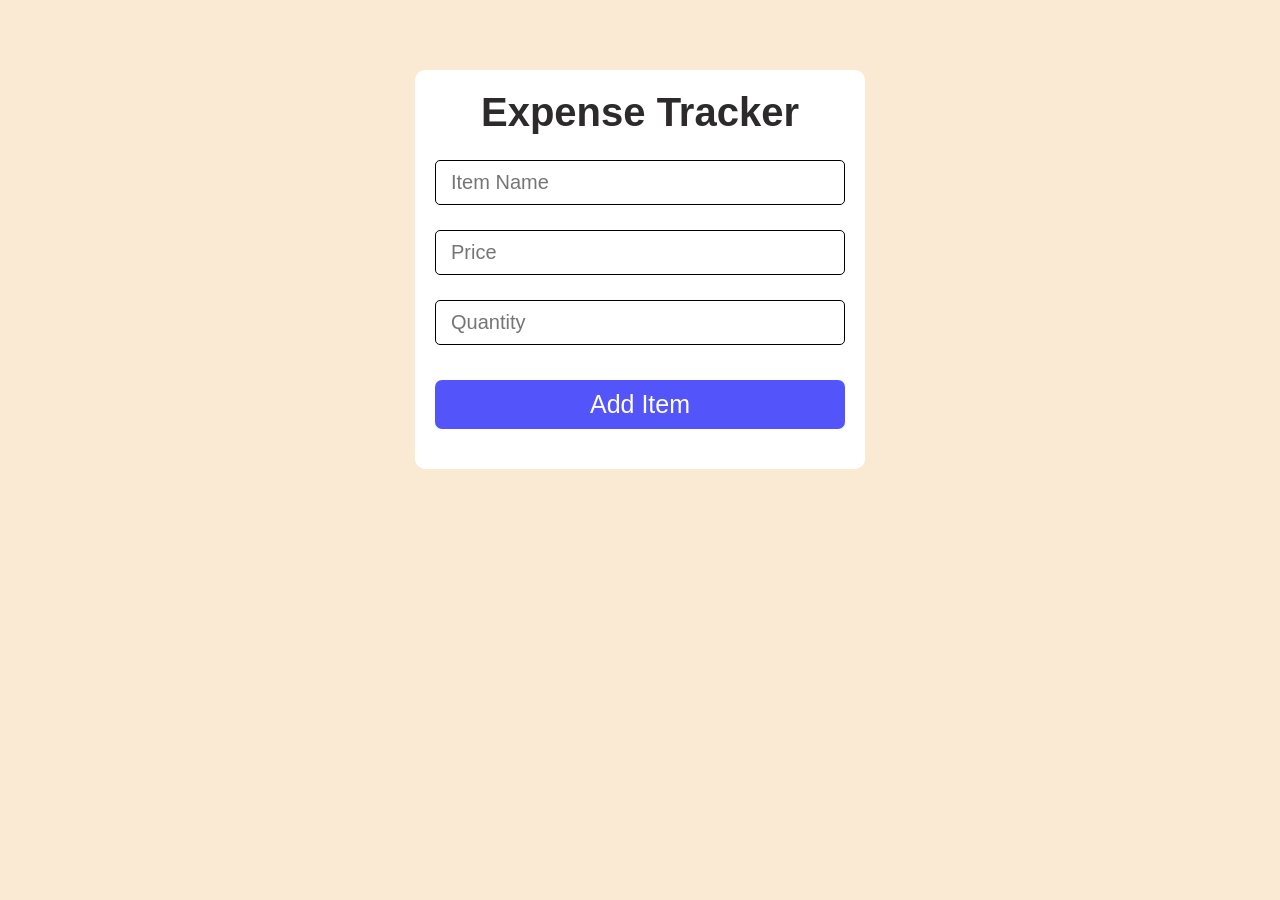
==== index.html @ 720b05f5 "Initial commit - Expense Tracker" ====
<!DOCTYPE html>
<html lang="en">
<head>
    <meta charset="UTF-8">
    <meta name="viewport" content="width=device-width, initial-scale=1.0">
    <title>Document</title>
    <link rel="stylesheet" href="style.css">
</head>
<body>

  <div class="box">
    <h1>Expense Tracker</h1>

    <input type="text" id="itemInput" placeholder="Item Name">
    <input type="text" id="priceInput" placeholder="Price">
    <input type="text" id="quantityInput" placeholder="Quantity">

    <button id="addBtn">Add Item</button>

    <div id="expenseList">
       
    </div>
  </div>

</body>
<script src="javas.js"></script>
</html>
---- style.css ----
*{
    padding: 0;
    margin: 0;
    box-sizing: border-box;
}

body{
    font-family: Arial, Helvetica, sans-serif;
    background-color: rgb(250, 233, 211);
    padding: 70px;
}

.box{
    display: flex;
    flex-direction: column;
    width: 450px;
    margin: auto;
    padding: 20px;
    background-color: white;
    border-radius: 10px;
}

h1{
    text-align: center;
    margin-bottom: 25px;
    font-size: 40px;
    color: rgb(44, 42, 42);
}

input{
    margin-bottom: 25px;
    padding: 10px 15px;
    font-size: 20px;
    border-radius: 5px;
    border: 1px solid black;
}

#addBtn{
    display: block;
    margin-top: 10px;
    padding: 10px 15px;
    border: none;
    background-color: rgb(84, 84, 251);
    color: white;
    font-size: 25px;
    border-radius: 7px;
    cursor: pointer;
}

#expenseList{
    margin-top: 20px;
}

.expensive{
    background-color: #eeeeee;
    padding: 14px;
    margin-bottom: 12px;
    border-radius: 5px;
}

#expenseList p{
    margin-bottom: 4px;
}

#expenseList h2{
    margin: 8px 0 2px 0;
}

.delete-Btn{
    margin-top: 10px;
    padding: 4px 7px;
    border: none;
    background-color: red;
    color: white;
    font-size: 17px;
    border-radius: 5px;
    cursor: pointer;
}
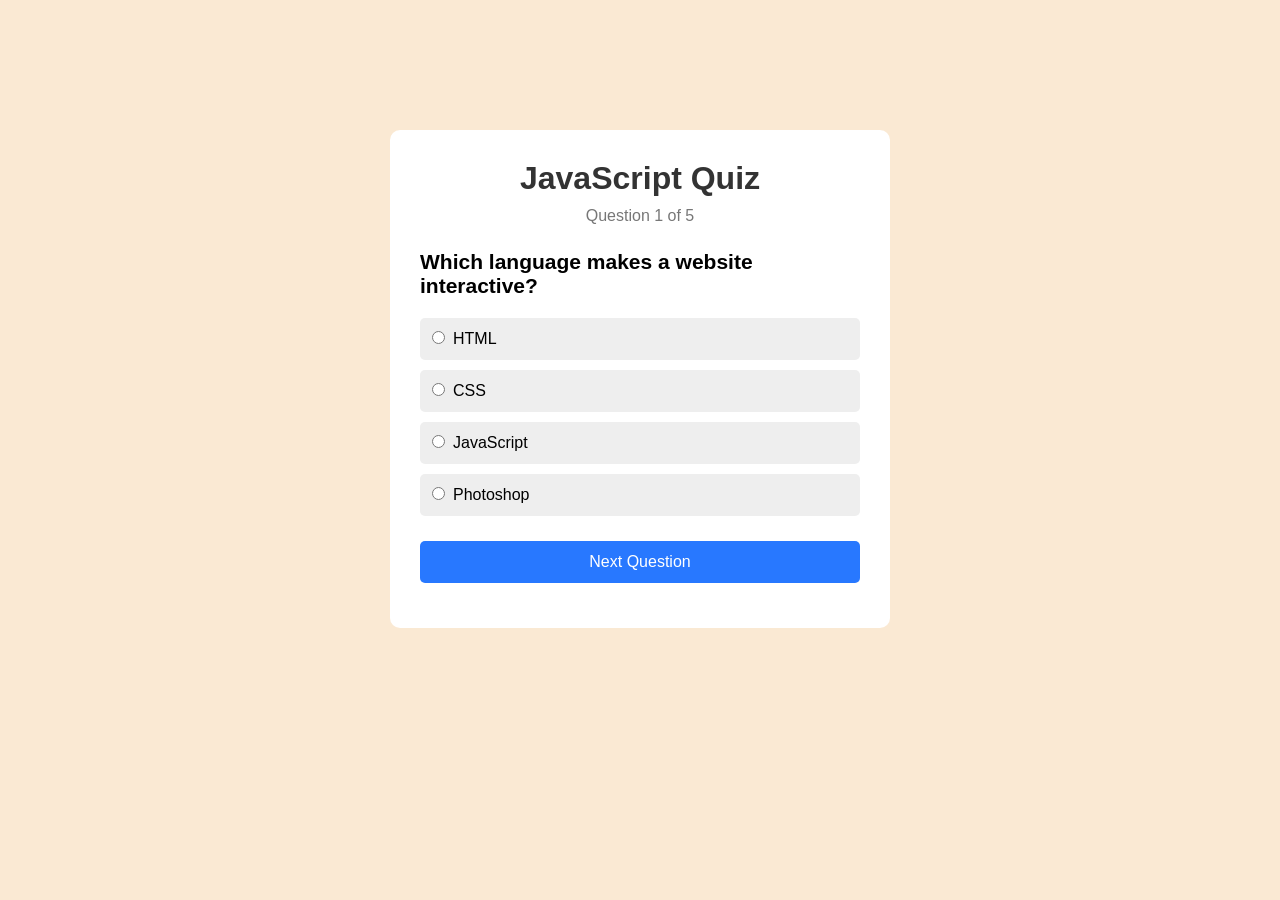
==== commit 29ba12fb: "Updated quiz project" ====
--- a/index.html
+++ b/index.html
@@ -8,19 +8,29 @@
 </head>
 <body>
 
-  <div class="box">
-    <h1>Expense Tracker</h1>
+<div class="quiz-box">
+  <div id="quiz">
+    <h1>JavaScript Quiz</h1>
 
-    <input type="text" id="itemInput" placeholder="Item Name">
-    <input type="text" id="priceInput" placeholder="Price">
-    <input type="text" id="quantityInput" placeholder="Quantity">
+    <p id="questionNumber"></p>
 
-    <button id="addBtn">Add Item</button>
+    <h2 id="question"></h2>
 
-    <div id="expenseList">
-       
-    </div>
+    <div id="options"></div>
+
+    <button id="nextBtn">Next Question</button>
+
+    <p id="message"></p>
   </div>
+
+  <div id="finalResult">
+    <h2>Quiz Completed 🎉</h2>
+
+    <p id="scoreText"></p>
+
+    <button id="restartBtn"> Restart Quiz</button>
+  </div>
+</div>
 
 </body>
 <script src="javas.js"></script>
--- a/style.css
+++ b/style.css
@@ -10,69 +10,88 @@
     padding: 70px;
 }
 
-.box{
-    display: flex;
-    flex-direction: column;
-    width: 450px;
+
+.quiz-box {
+    width: 500px;
     margin: auto;
-    padding: 20px;
+    margin-top: 60px;
+    padding: 30px;
     background-color: white;
     border-radius: 10px;
 }
 
-h1{
+h1 {
     text-align: center;
-    margin-bottom: 25px;
-    font-size: 40px;
-    color: rgb(44, 42, 42);
+    margin-bottom: 10px;
+    color: #333;
 }
 
-input{
+#questionNumber {
+    text-align: center;
+    color: #777;
     margin-bottom: 25px;
-    padding: 10px 15px;
-    font-size: 20px;
-    border-radius: 5px;
-    border: 1px solid black;
 }
 
-#addBtn{
-    display: block;
-    margin-top: 10px;
-    padding: 10px 15px;
-    border: none;
-    background-color: rgb(84, 84, 251);
-    color: white;
-    font-size: 25px;
-    border-radius: 7px;
+#question {
+    font-size: 21px;
+    margin-bottom: 20px;
+}
+
+.option {
+    background-color: #eeeeee;
+    padding: 12px;
+    margin-bottom: 10px;
+    border-radius: 5px;
+}
+
+.option input {
+    margin-right: 8px;
     cursor: pointer;
 }
 
-#expenseList{
-    margin-top: 20px;
+.option label {
+    cursor: pointer;
 }
 
-.expensive{
-    background-color: #eeeeee;
-    padding: 14px;
-    margin-bottom: 12px;
+#nextBtn {
+    width: 100%;
+    margin-top: 15px;
+    padding: 12px;
+    border: none;
     border-radius: 5px;
+    background-color: #2878ff;
+    color: white;
+    font-size: 16px;
+    cursor: pointer;
 }
 
-#expenseList p{
-    margin-bottom: 4px;
+#message {
+    text-align: center;
+    color: red;
+    margin-top: 15px;
 }
 
-#expenseList h2{
-    margin: 8px 0 2px 0;
+#finalResult {
+    display: none;
+    text-align: center;
 }
 
-.delete-Btn{
-    margin-top: 10px;
-    padding: 4px 7px;
+#finalResult h2 {
+    margin-bottom: 15px;
+}
+
+#scoreText {
+    font-size: 22px;
+    margin-bottom: 20px;
+}
+
+#restartBtn {
+    padding: 10px 25px;
     border: none;
-    background-color: red;
+    background-color: green;
     color: white;
-    font-size: 17px;
     border-radius: 5px;
+    font-size: 16px;
     cursor: pointer;
-}+}
+
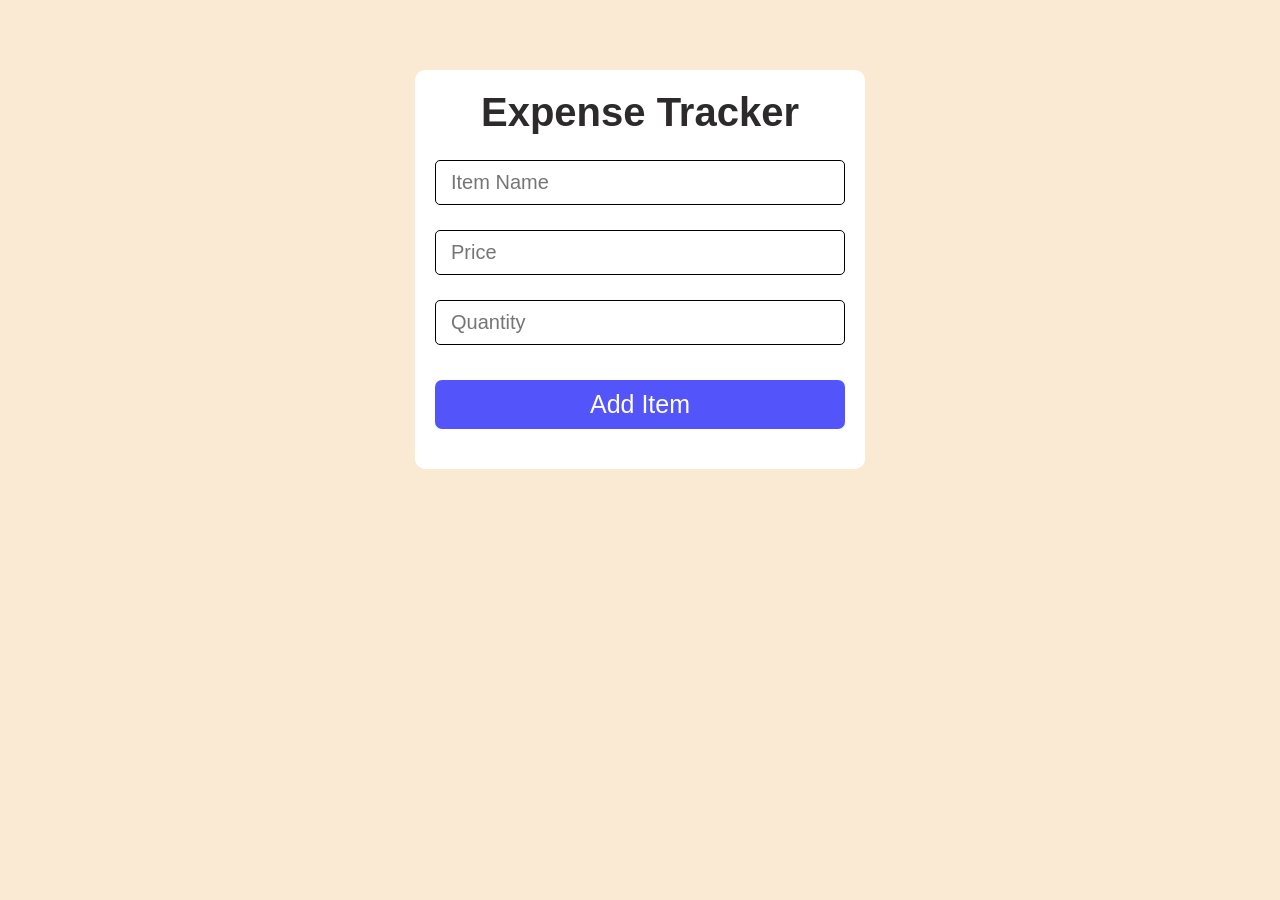
==== commit 40923f1d: "Update Expense Tracker" ====
--- a/index.html
+++ b/index.html
@@ -8,29 +8,19 @@
 </head>
 <body>
 
-<div class="quiz-box">
-  <div id="quiz">
-    <h1>JavaScript Quiz</h1>
+  <div class="box">
+    <h1>Expense Tracker</h1>
 
-    <p id="questionNumber"></p>
+    <input type="text" id="itemInput" placeholder="Item Name">
+    <input type="text" id="priceInput" placeholder="Price">
+    <input type="text" id="quantityInput" placeholder="Quantity">
 
-    <h2 id="question"></h2>
+    <button id="addBtn">Add Item</button>
 
-    <div id="options"></div>
-
-    <button id="nextBtn">Next Question</button>
-
-    <p id="message"></p>
+    <div id="expenseList">
+       
+    </div>
   </div>
-
-  <div id="finalResult">
-    <h2>Quiz Completed 🎉</h2>
-
-    <p id="scoreText"></p>
-
-    <button id="restartBtn"> Restart Quiz</button>
-  </div>
-</div>
 
 </body>
 <script src="javas.js"></script>
--- a/style.css
+++ b/style.css
@@ -10,88 +10,69 @@
     padding: 70px;
 }
 
-
-.quiz-box {
-    width: 500px;
+.box{
+    display: flex;
+    flex-direction: column;
+    width: 450px;
     margin: auto;
-    margin-top: 60px;
-    padding: 30px;
+    padding: 20px;
     background-color: white;
     border-radius: 10px;
 }
 
-h1 {
+h1{
     text-align: center;
-    margin-bottom: 10px;
-    color: #333;
+    margin-bottom: 25px;
+    font-size: 40px;
+    color: rgb(44, 42, 42);
 }
 
-#questionNumber {
-    text-align: center;
-    color: #777;
+input{
     margin-bottom: 25px;
+    padding: 10px 15px;
+    font-size: 20px;
+    border-radius: 5px;
+    border: 1px solid black;
 }
 
-#question {
-    font-size: 21px;
-    margin-bottom: 20px;
+#addBtn{
+    display: block;
+    margin-top: 10px;
+    padding: 10px 15px;
+    border: none;
+    background-color: rgb(84, 84, 251);
+    color: white;
+    font-size: 25px;
+    border-radius: 7px;
+    cursor: pointer;
 }
 
-.option {
+#expenseList{
+    margin-top: 20px;
+}
+
+.expensive{
     background-color: #eeeeee;
-    padding: 12px;
-    margin-bottom: 10px;
+    padding: 14px;
+    margin-bottom: 12px;
     border-radius: 5px;
 }
 
-.option input {
-    margin-right: 8px;
-    cursor: pointer;
+#expenseList p{
+    margin-bottom: 4px;
 }
 
-.option label {
-    cursor: pointer;
+#expenseList h2{
+    margin: 8px 0 2px 0;
 }
 
-#nextBtn {
-    width: 100%;
-    margin-top: 15px;
-    padding: 12px;
+.delete-Btn{
+    margin-top: 10px;
+    padding: 4px 7px;
     border: none;
+    background-color: red;
+    color: white;
+    font-size: 17px;
     border-radius: 5px;
-    background-color: #2878ff;
-    color: white;
-    font-size: 16px;
     cursor: pointer;
-}
-
-#message {
-    text-align: center;
-    color: red;
-    margin-top: 15px;
-}
-
-#finalResult {
-    display: none;
-    text-align: center;
-}
-
-#finalResult h2 {
-    margin-bottom: 15px;
-}
-
-#scoreText {
-    font-size: 22px;
-    margin-bottom: 20px;
-}
-
-#restartBtn {
-    padding: 10px 25px;
-    border: none;
-    background-color: green;
-    color: white;
-    border-radius: 5px;
-    font-size: 16px;
-    cursor: pointer;
-}
-
+}
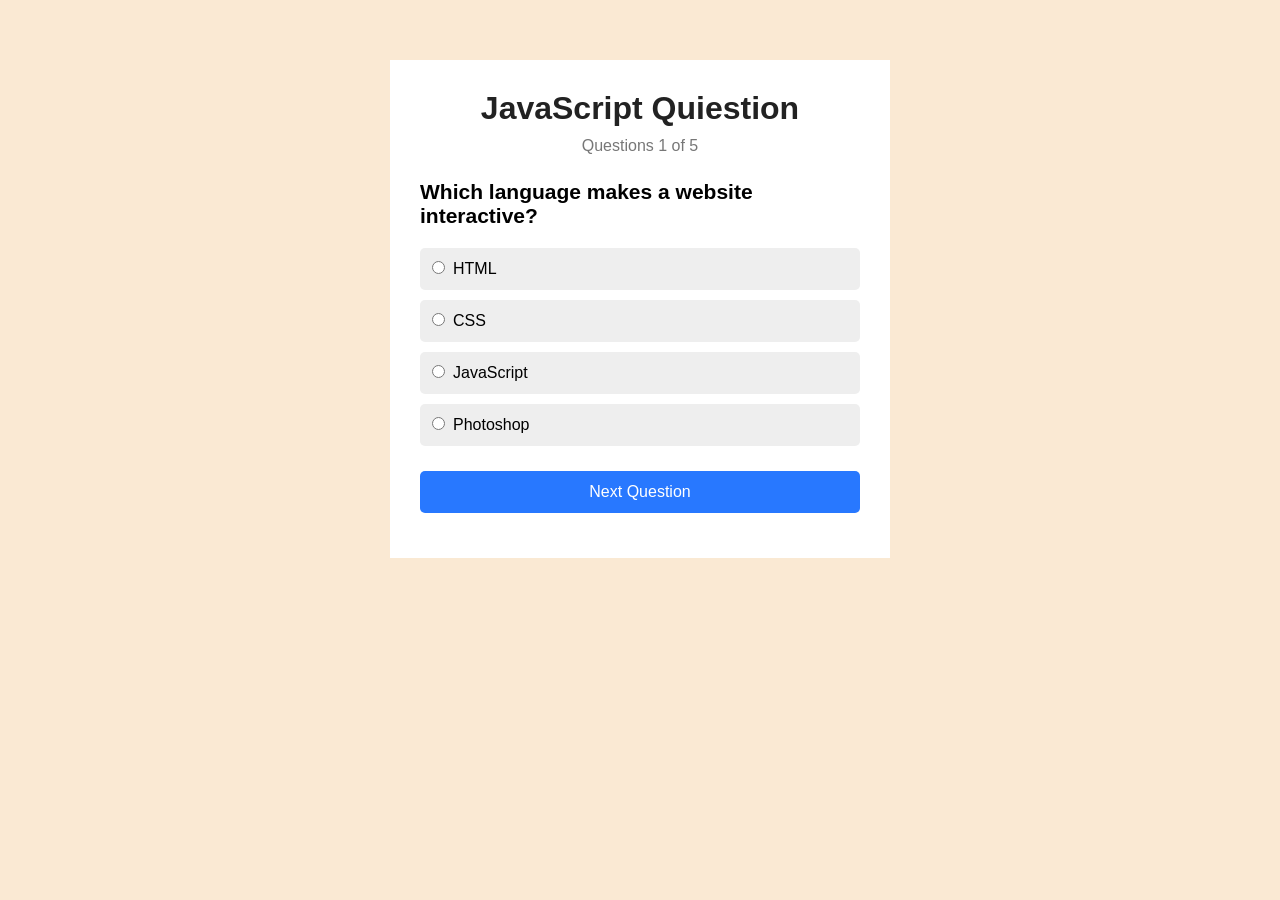
==== commit ada0447b: "Add Quiz project" ====
--- a/index.html
+++ b/index.html
@@ -9,17 +9,30 @@
 <body>
 
   <div class="box">
-    <h1>Expense Tracker</h1>
+    
+      <div id="quizBox">
+            <h1>JavaScript Quiestion</h1>
+           <p id="questionNumber"></p>
 
-    <input type="text" id="itemInput" placeholder="Item Name">
-    <input type="text" id="priceInput" placeholder="Price">
-    <input type="text" id="quantityInput" placeholder="Quantity">
+            <h2 id="question"></h2>
 
-    <button id="addBtn">Add Item</button>
+            <div id="options"></div>
 
-    <div id="expenseList">
-       
-    </div>
+           <button id="nextBtn">Next Question</button>
+
+            <p id="message"></p>
+
+        </div>
+
+        <div id="finalBox">
+
+            <h2>Quiz Completed  </h2>
+
+              <p id="scoreText"></p>
+
+                <button id="restartBtn">Restart Quiz</button>
+        
+              </div>
   </div>
 
 </body>
--- a/style.css
+++ b/style.css
@@ -1,78 +1,143 @@
-*{
-    padding: 0;
-    margin: 0;
-    box-sizing: border-box;
-}
+ * {
+            padding: 0;
+            margin: 0;
+            box-sizing: border-box;
+        }
 
-body{
-    font-family: Arial, Helvetica, sans-serif;
-    background-color: rgb(250, 233, 211);
-    padding: 70px;
-}
 
-.box{
-    display: flex;
-    flex-direction: column;
-    width: 450px;
-    margin: auto;
-    padding: 20px;
-    background-color: white;
-    border-radius: 10px;
-}
+        body {
+            font-family: Arial, Helvetica, sans-serif;
+            background-color: rgb(250, 233, 211);
+            
+           
+        }
 
-h1{
-    text-align: center;
-    margin-bottom: 25px;
-    font-size: 40px;
-    color: rgb(44, 42, 42);
-}
 
-input{
-    margin-bottom: 25px;
-    padding: 10px 15px;
-    font-size: 20px;
-    border-radius: 5px;
-    border: 1px solid black;
-}
+       
+            
+        .box {
+            margin-top: 60px;
+            display: flex;
+            flex-direction: column;
+            align-items: center;
+        }
 
-#addBtn{
-    display: block;
-    margin-top: 10px;
-    padding: 10px 15px;
-    border: none;
-    background-color: rgb(84, 84, 251);
-    color: white;
-    font-size: 25px;
-    border-radius: 7px;
-    cursor: pointer;
-}
+        #quizBox{
+            background-color: white;
+            display: inline-block;
+            width: 500px;
+            padding: 30px 30px;
+            margin-bottom: 30px;
+            
+        }
 
-#expenseList{
-    margin-top: 20px;
-}
 
-.expensive{
-    background-color: #eeeeee;
-    padding: 14px;
-    margin-bottom: 12px;
-    border-radius: 5px;
-}
+        h1 {
+            text-align: center;
+            margin-bottom: 10px;
+            color: #222;
+        }
 
-#expenseList p{
-    margin-bottom: 4px;
-}
 
-#expenseList h2{
-    margin: 8px 0 2px 0;
-}
+        #questionNumber {
+            text-align: center;
+            color: #777;
+            margin-bottom: 25px;
+        }
 
-.delete-Btn{
-    margin-top: 10px;
-    padding: 4px 7px;
-    border: none;
-    background-color: red;
-    color: white;
-    font-size: 17px;
-    border-radius: 5px;
-    cursor: pointer;
-}+
+        #question {
+            font-size: 21px;
+            margin-bottom: 20px;
+            color: black;
+        }
+
+
+        .option {
+            background-color: #eeeeee;
+            padding: 12px;
+            margin-bottom: 10px;
+            border-radius: 5px;
+            cursor: pointer;
+            text-align: left;
+        }
+
+
+        .option:hover {
+            background-color: #dddddd;
+        }
+
+
+        .option input {
+            margin-right: 8px;
+            cursor: pointer;
+        }
+
+
+        .option label {
+            cursor: pointer;
+        }
+
+
+        #nextBtn {
+            width: 100%;
+            margin-top: 15px;
+            padding: 12px;
+            border: none;
+            border-radius: 5px;
+            background-color: #2878ff;
+            color: white;
+            font-size: 16px;
+            cursor: pointer;
+        }
+
+
+        #nextBtn:hover {
+            background-color: #1265db;
+        }
+
+
+        #message {
+            text-align: center;
+            color: red;
+            margin-top: 15px;
+        }
+
+
+        #finalBox {
+            display: none;
+            text-align: center;
+            background-color: white;
+            width: 500px;
+            padding: 30px;
+            margin-bottom: 30px;
+            border-radius: 10px;
+        }
+
+
+        #finalBox h2 {
+            margin-bottom: 20px;
+            color: #333;
+        }
+
+
+        #scoreText {
+            font-size: 22px;
+            margin-bottom: 20px;
+        }
+
+
+        #restartBtn {
+            padding: 10px 25px;
+            border: none;
+            border-radius: 5px;
+            background-color: green;
+            color: white;
+            font-size: 16px;
+            cursor: pointer;
+        }
+
+
+        #restartBtn:hover {
+            background-color: darkgreen;
+        }
